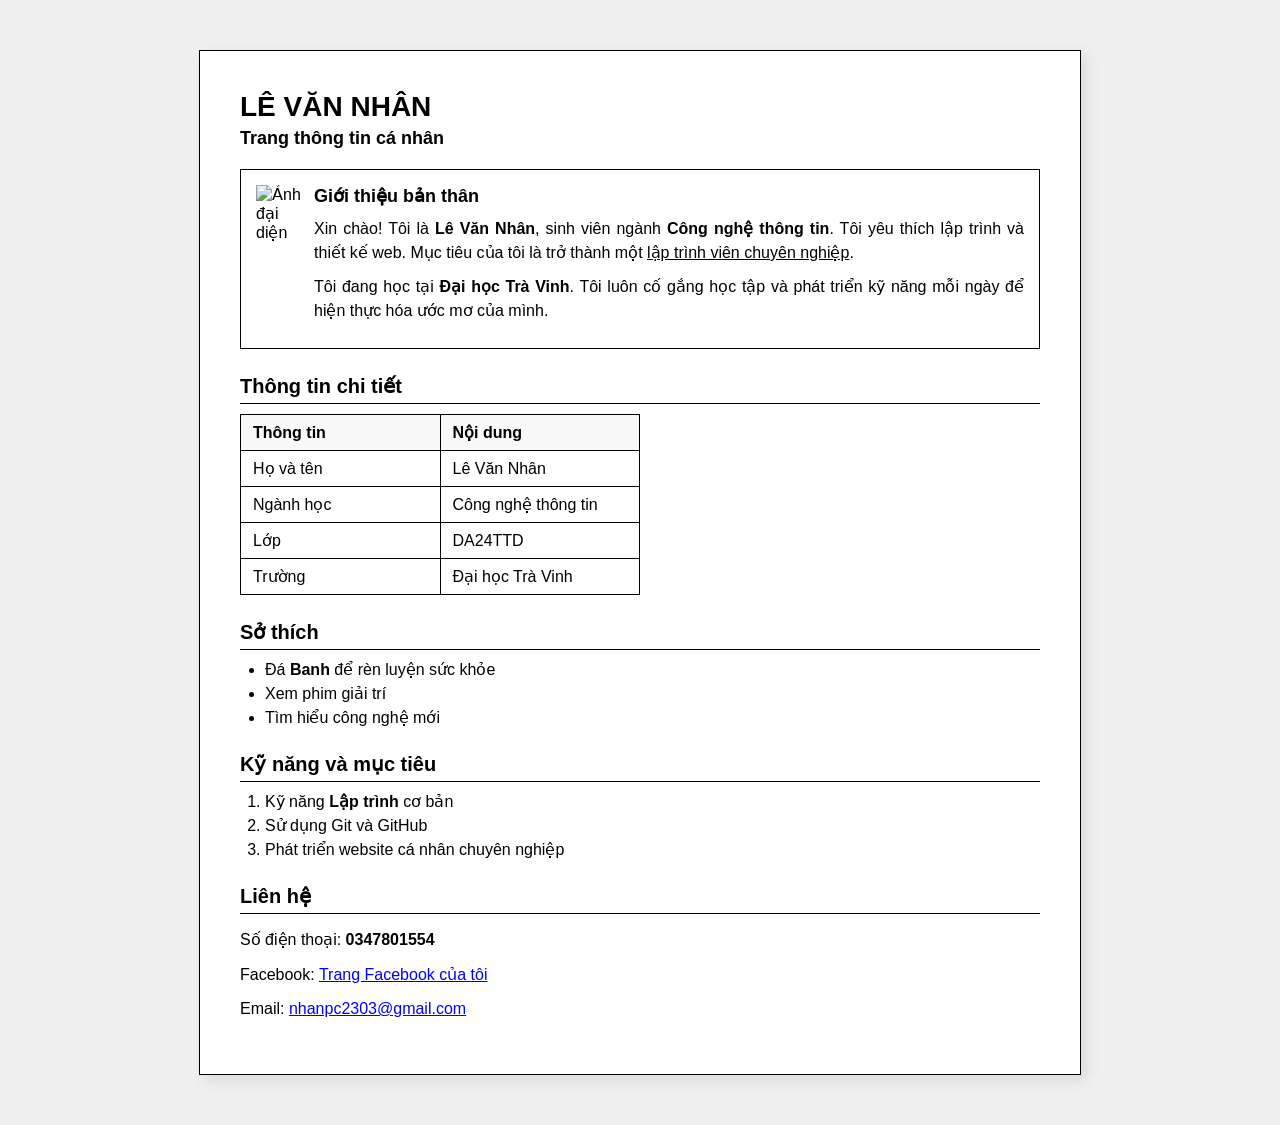
==== html/page1.html @ 0efe4c0d "Change profile image width to 100 pixels Updated profile image width from 150 to 100 pixels." ====
<!DOCTYPE html>
<html lang="vi">
<head>
    <meta charset="utf-8">
    <title>Trang thông tin cá nhân - Lê Văn Nhân</title>
    <style>
        body {
            font-family: Arial, sans-serif;
            background-color: #f0f0f0;
            display: flex;
            justify-content: center;
            padding: 50px 20px;
            margin: 0;
        }

        .container {
            width: 800px;
            background-color: white;
            padding: 40px;
            border: 1px solid #000;
            box-shadow: 5px 5px 15px rgba(0,0,0,0.1);
        }

        h1 {
            font-size: 28px;
            margin: 0;
            text-transform: uppercase;
        }

        .subtitle {
            font-weight: bold;
            font-size: 18px;
            margin-top: 5px;
            margin-bottom: 20px;
        }

        .intro-box {
            display: flex;
            border: 1px solid #000;
            padding: 15px;
            margin-bottom: 20px;
        }

        .avatar {
            width: 150px;
            height: auto;
            border: 1px solid #ccc;
            margin-right: 20px;
            object-fit: cover;
        }

        .intro-content h3 {
            margin-top: 0;
            margin-bottom: 10px;
            font-size: 18px;
        }

        .intro-content p {
            margin: 0 0 10px 0;
            line-height: 1.5;
            text-align: justify;
        }

        h2 {
            font-size: 20px;
            margin-top: 25px;
            margin-bottom: 10px;
            border-bottom: 1px solid #000;
            padding-bottom: 5px;
        }

        table {
            border-collapse: collapse;
            width: 50%;
            margin-bottom: 20px;
        }

        table, th, td {
            border: 1px solid #000;
        }

        th, td {
            padding: 8px 12px;
            text-align: left;
        }

        th {
            background-color: #f9f9f9;
            width: 30%;
        }

        ul, ol {
            margin: 10px 0;
            padding-left: 25px;
        }

        li {
            margin-bottom: 5px;
        }

        .contact-link {
            color: blue;
            text-decoration: underline;
        }
    </style>
</head>
<body>
    
    <div class="container">
        <h1>Lê Văn Nhân</h1>
        <div class="subtitle">Trang thông tin cá nhân</div>

        <div class="intro-box">
          <img src="../assets/images/3731532562437943783.jpg" alt="Ảnh đại diện" width="100">
            
            <div class="intro-content">
                <h3>Giới thiệu bản thân</h3>
                <p>
                    Xin chào! Tôi là <b>Lê Văn Nhân</b>, sinh viên ngành <b>Công nghệ thông tin</b>. Tôi yêu thích lập trình và thiết kế web. Mục tiêu của tôi là trở thành một <u>lập trình viên chuyên nghiệp</u>.
                </p>
                <p>
                    Tôi đang học tại <b>Đại học Trà Vinh</b>. Tôi luôn cố gắng học tập và phát triển kỹ năng mỗi ngày để hiện thực hóa ước mơ của mình.
                </p>
            </div>
        </div>

        <h2>Thông tin chi tiết</h2>
        <table>
            <tr>
                <th>Thông tin</th>
                <th>Nội dung</th>
            </tr>
            <tr>
                <td>Họ và tên</td>
                <td>Lê Văn Nhân</td>
            </tr>
            <tr>
                <td>Ngành học</td>
                <td>Công nghệ thông tin</td>
            </tr>
            <tr>
                <td>Lớp</td>
                <td>DA24TTD</td>
            </tr>
            <tr>
                <td>Trường</td>
                <td>Đại học Trà Vinh</td>
            </tr>
        </table>

        <h2>Sở thích</h2>
        <ul>
            <li>Đá <b>Banh</b> để rèn luyện sức khỏe</li>
            <li>Xem phim giải trí</li>
            <li>Tìm hiểu công nghệ mới</li>
        </ul>

        <h2>Kỹ năng và mục tiêu</h2>
        <ol>
            <li>Kỹ năng <b>Lập trình</b> cơ bản</li>
            <li>Sử dụng Git và GitHub</li>
            <li>Phát triển website cá nhân chuyên nghiệp</li>
        </ol>

        <h2>Liên hệ</h2>
        <p>Số điện thoại: <b>0347801554</b></p>
        <p>Facebook: <a href="https://www.facebook.com/share/19pzsyX8od/?mibextid=wwXIfr/" class="contact-link" target="_blank">Trang Facebook của tôi</a></p>
        <p>Email: <a href="mailto:nhanpc2303@gmail.com" class="contact-link">nhanpc2303@gmail.com</a></p>

    </div>

</body>
</html>
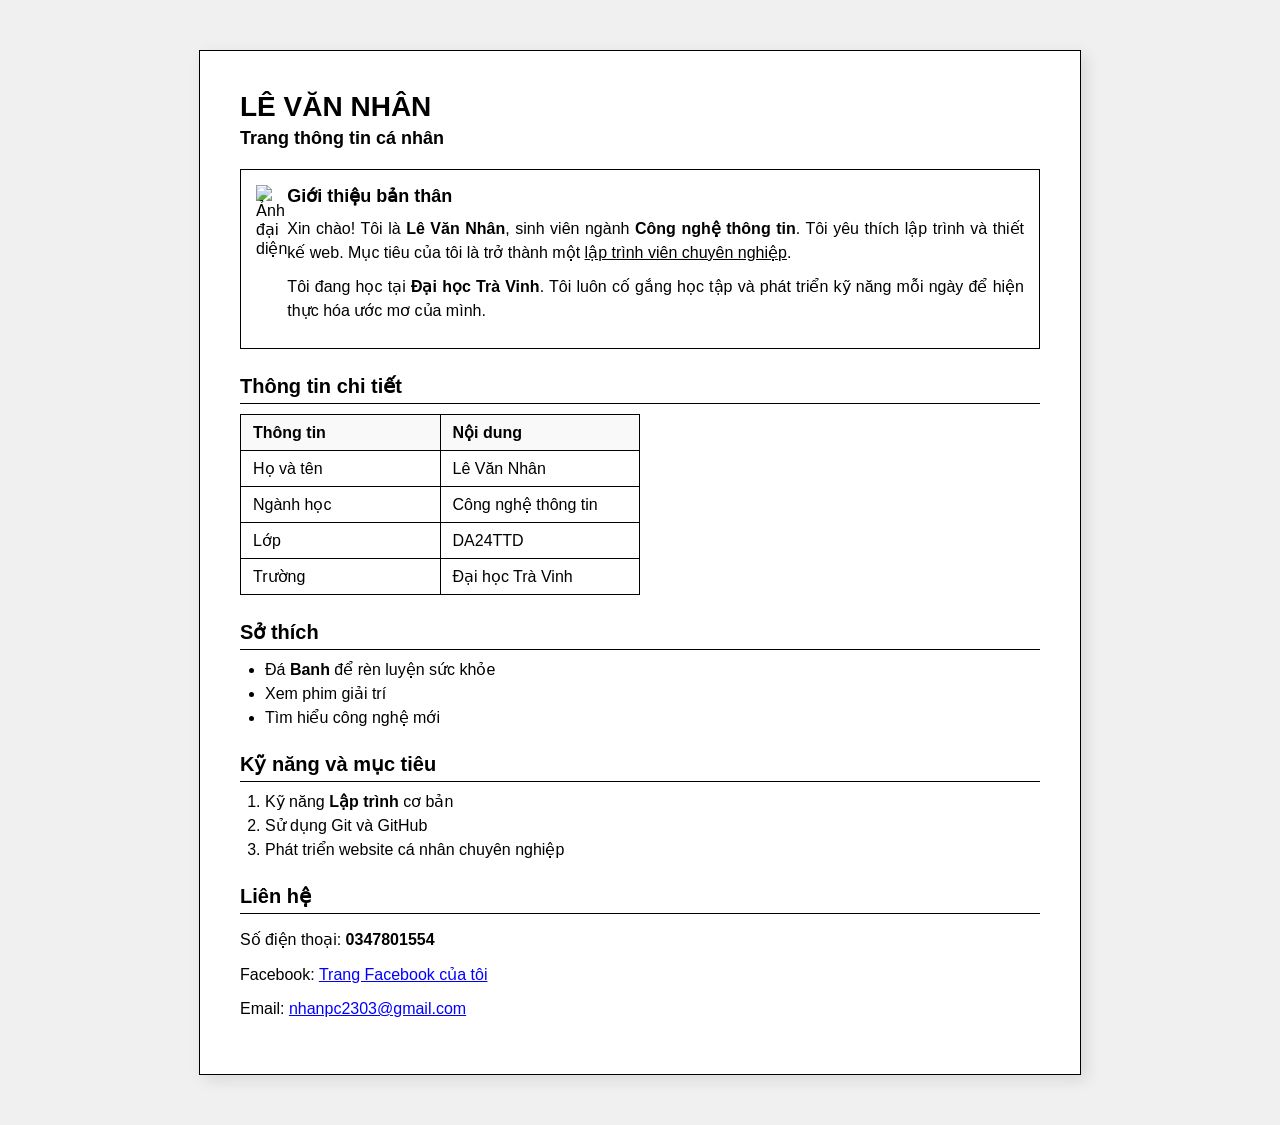
==== commit ebfe00a5: "Update profile image source and size" ====
--- a/html/page1.html
+++ b/html/page1.html
@@ -111,7 +111,7 @@
         <div class="subtitle">Trang thông tin cá nhân</div>
 
         <div class="intro-box">
-          <img src="../assets/images/3731532562437943783.jpg" alt="Ảnh đại diện" width="100">
+          <img src="../assets/images/3731532562437943783.jpg" alt="Ảnh đại diện" width="50">
             
             <div class="intro-content">
                 <h3>Giới thiệu bản thân</h3>
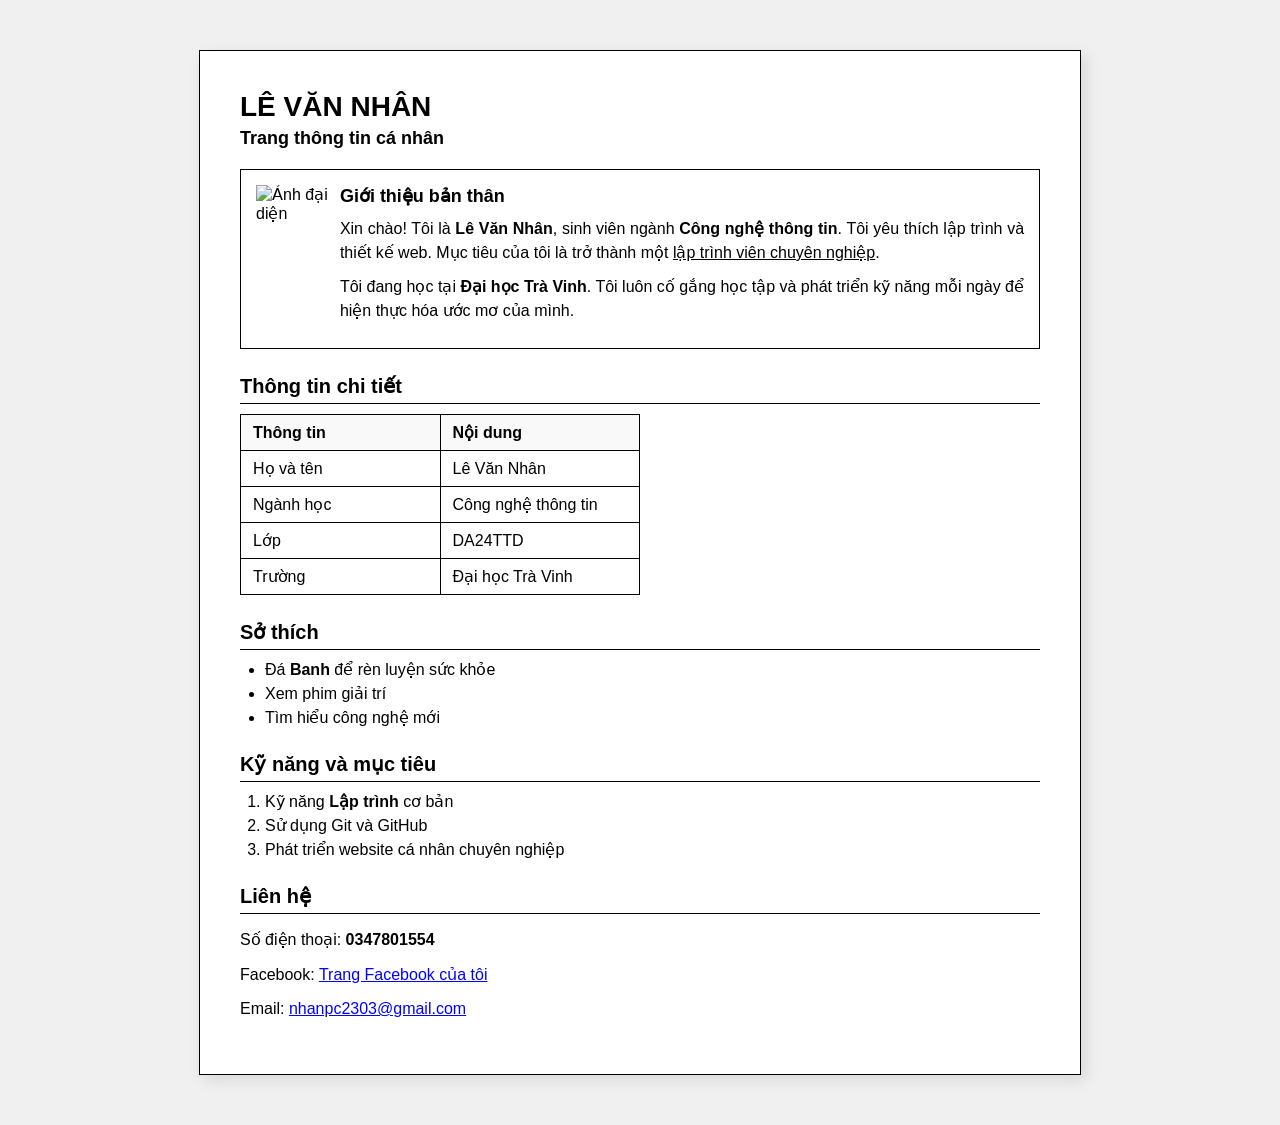
==== commit 454a6a68: "Change image source and size in page1.html Updated image source path and width in page1.html" ====
--- a/html/page1.html
+++ b/html/page1.html
@@ -111,7 +111,7 @@
         <div class="subtitle">Trang thông tin cá nhân</div>
 
         <div class="intro-box">
-          <img src="../assets/images/3731532562437943783.jpg" alt="Ảnh đại diện" width="50">
+          <img src="../assets/images/3731532562437943783.jpg" alt="Ảnh đại diện" width="150">
             
             <div class="intro-content">
                 <h3>Giới thiệu bản thân</h3>
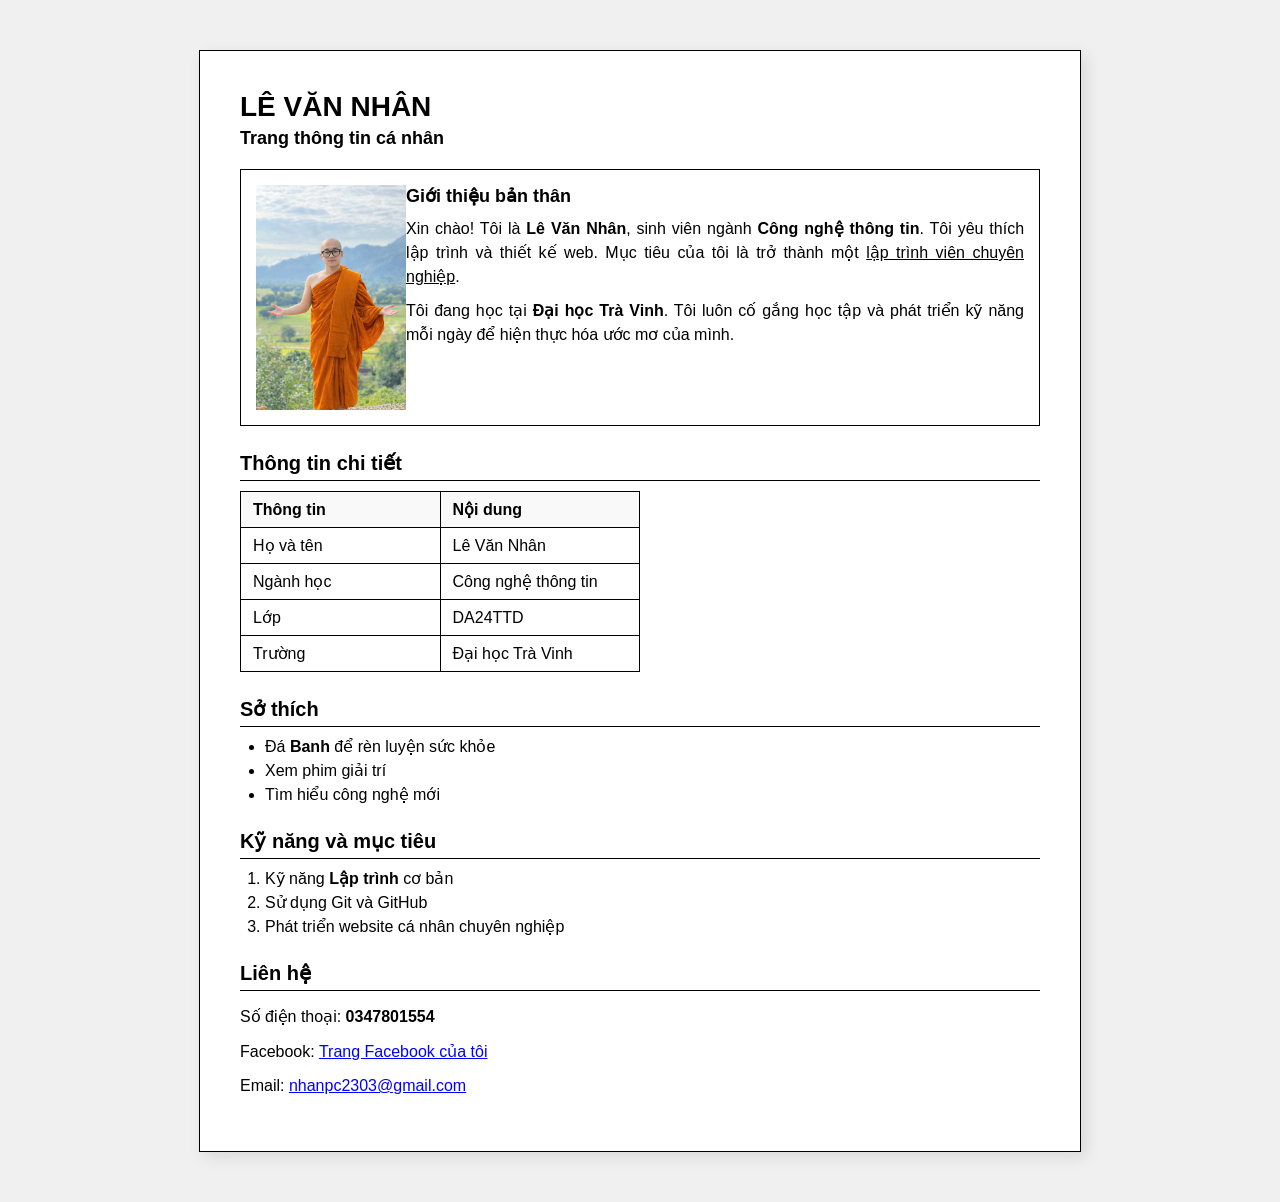
==== commit d798e354: "Update page1.html" ====
--- a/html/page1.html
+++ b/html/page1.html
@@ -111,7 +111,7 @@
         <div class="subtitle">Trang thông tin cá nhân</div>
 
         <div class="intro-box">
-          <img src="../assets/images/3731532562437943783.jpg" alt="Ảnh đại diện" width="150">
+          <img src="../assets/images/3731532562437943783 (1).jpg" alt="Ảnh đại diện" width="150">
             
             <div class="intro-content">
                 <h3>Giới thiệu bản thân</h3>
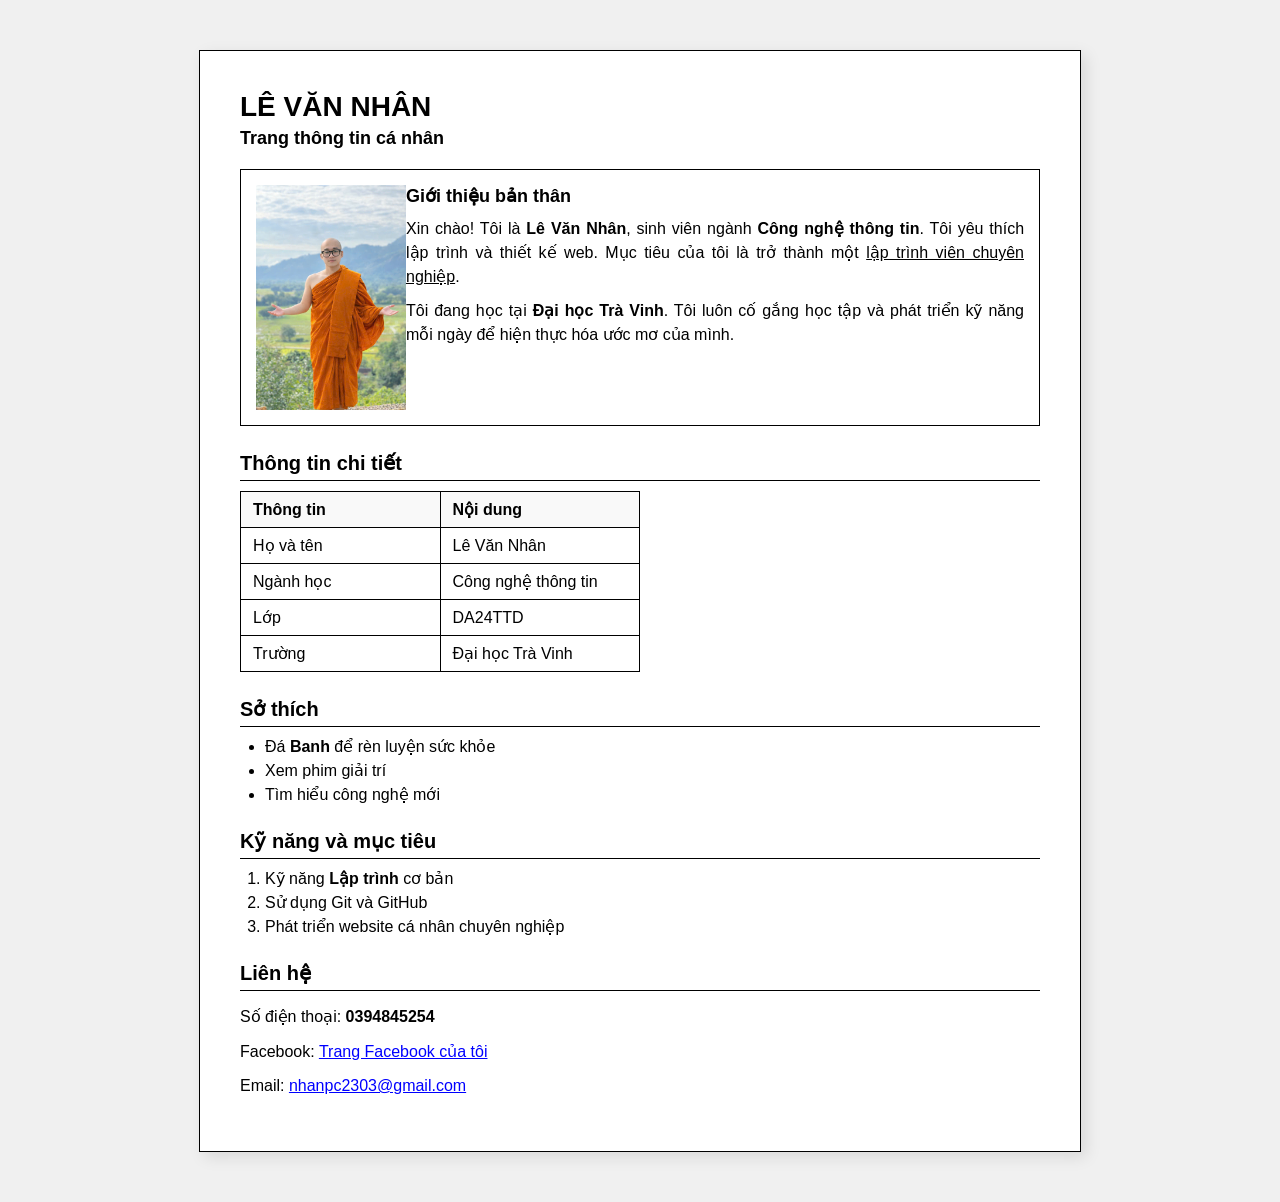
==== commit fe743504: "Update contact phone number in page1.html" ====
--- a/html/page1.html
+++ b/html/page1.html
@@ -163,7 +163,7 @@
         </ol>
 
         <h2>Liên hệ</h2>
-        <p>Số điện thoại: <b>0347801554</b></p>
+        <p>Số điện thoại: <b>0394845254</b></p>
         <p>Facebook: <a href="https://www.facebook.com/share/19pzsyX8od/?mibextid=wwXIfr/" class="contact-link" target="_blank">Trang Facebook của tôi</a></p>
         <p>Email: <a href="mailto:nhanpc2303@gmail.com" class="contact-link">nhanpc2303@gmail.com</a></p>
 
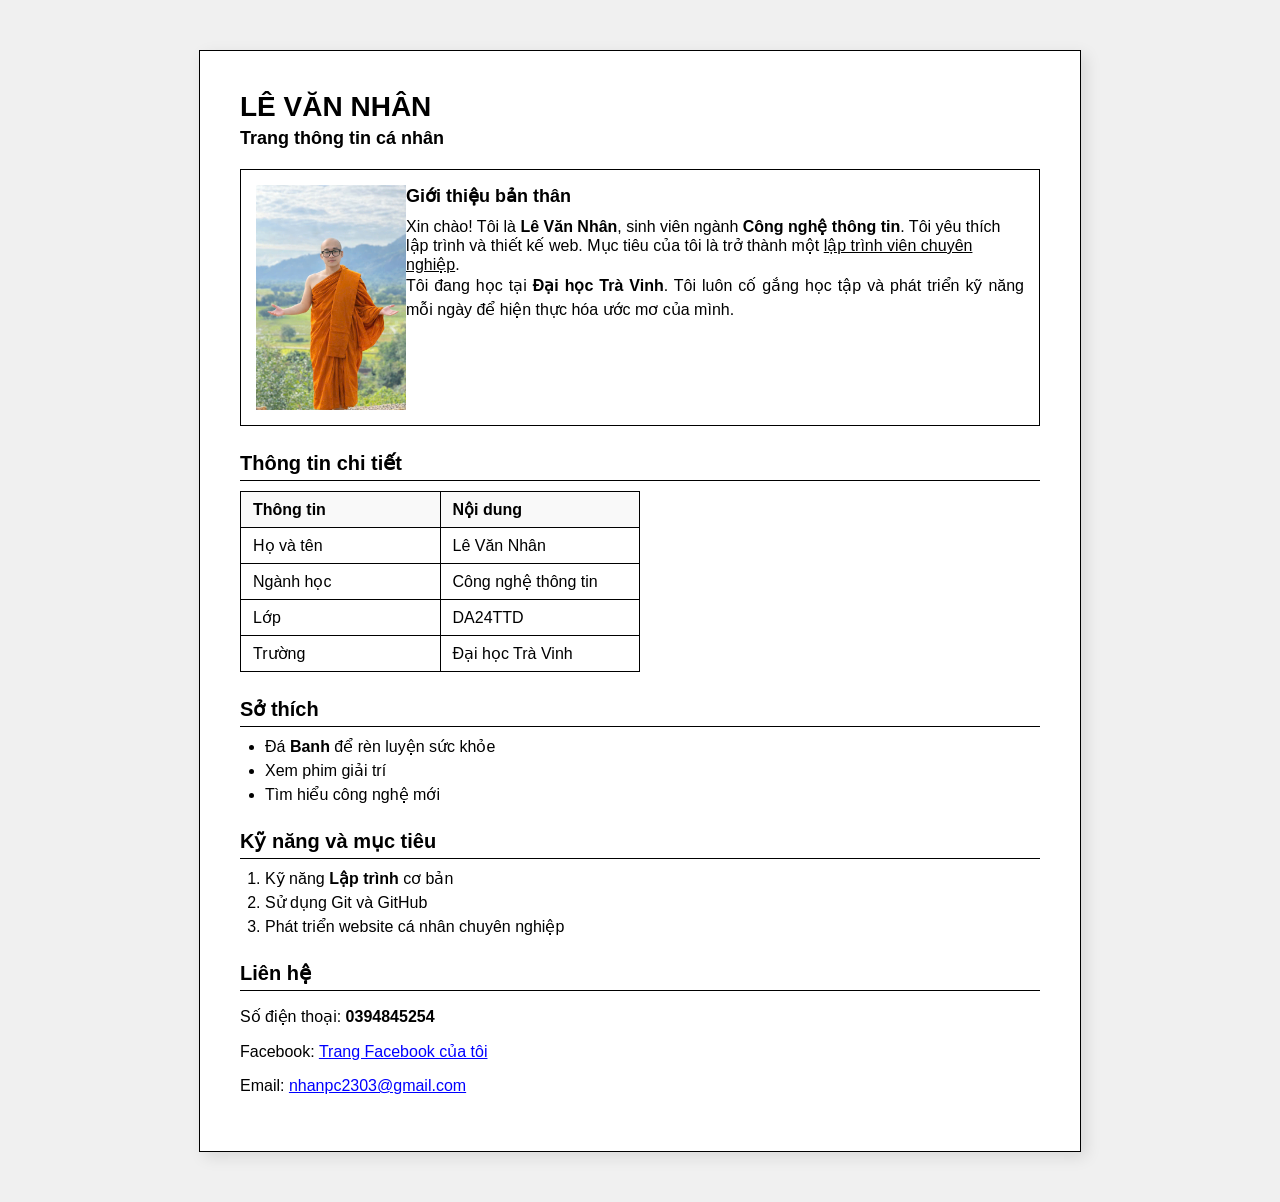
==== commit 0b96fa0b: "add the page2.html: form" ====
--- a/html/page1.html
+++ b/html/page1.html
@@ -115,9 +115,9 @@
             
             <div class="intro-content">
                 <h3>Giới thiệu bản thân</h3>
-                <p>
+        
                     Xin chào! Tôi là <b>Lê Văn Nhân</b>, sinh viên ngành <b>Công nghệ thông tin</b>. Tôi yêu thích lập trình và thiết kế web. Mục tiêu của tôi là trở thành một <u>lập trình viên chuyên nghiệp</u>.
-                </p>
+
                 <p>
                     Tôi đang học tại <b>Đại học Trà Vinh</b>. Tôi luôn cố gắng học tập và phát triển kỹ năng mỗi ngày để hiện thực hóa ước mơ của mình.
                 </p>
@@ -166,7 +166,6 @@
         <p>Số điện thoại: <b>0394845254</b></p>
         <p>Facebook: <a href="https://www.facebook.com/share/19pzsyX8od/?mibextid=wwXIfr/" class="contact-link" target="_blank">Trang Facebook của tôi</a></p>
         <p>Email: <a href="mailto:nhanpc2303@gmail.com" class="contact-link">nhanpc2303@gmail.com</a></p>
-
     </div>
 
 </body>
